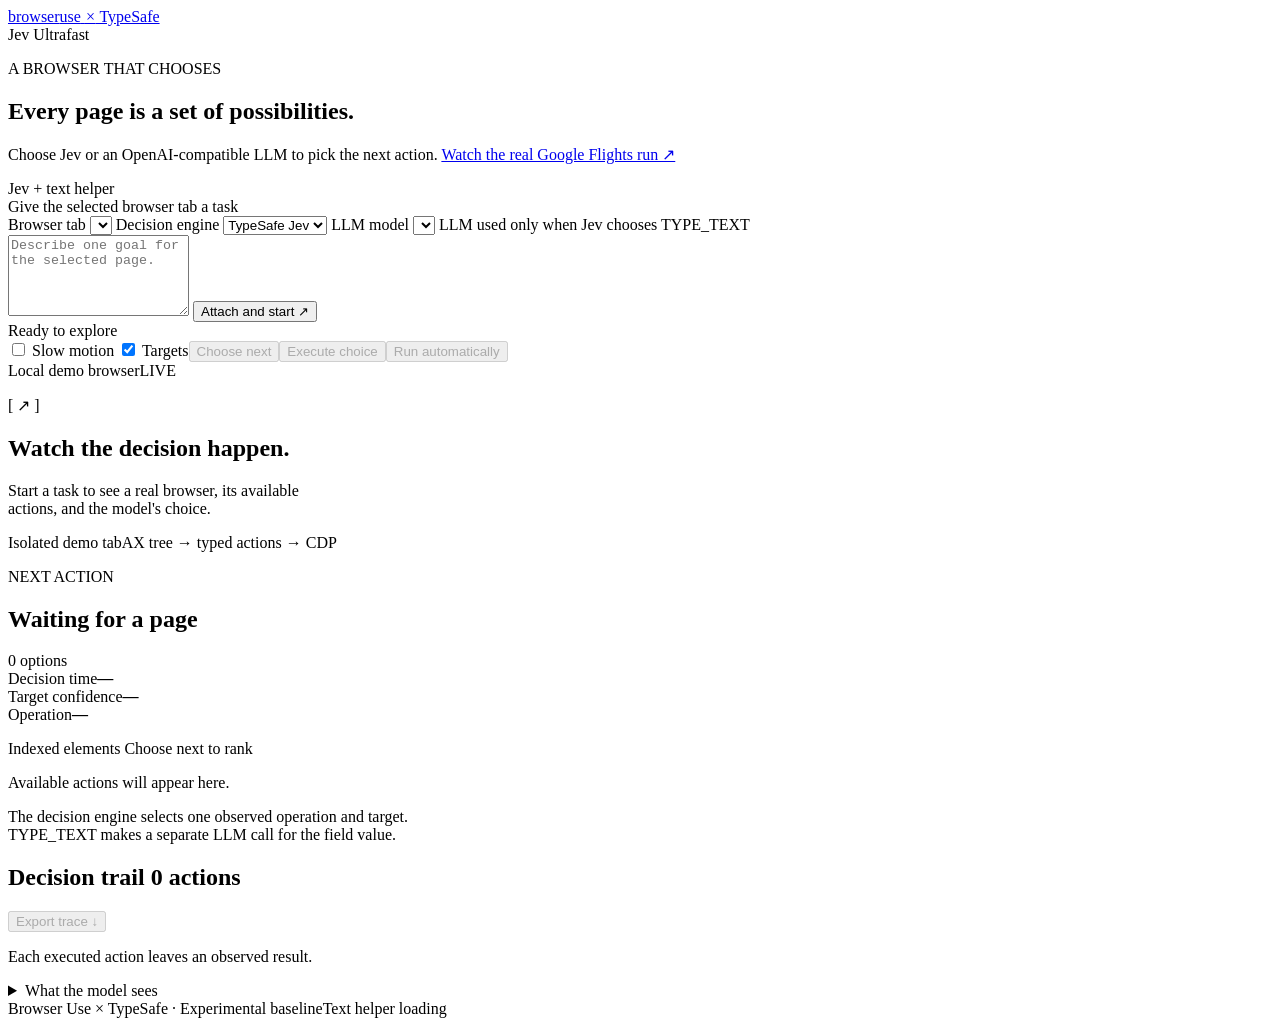
==== jev_ultrafast/static/index.html @ 1cee52d8 "Modified demo" ====
<!doctype html>
<html lang="en">
  <head>
    <meta charset="utf-8" />
    <meta name="viewport" content="width=device-width,initial-scale=1" />
    <meta name="demo-token" content="__TOKEN__" />
    <title>Jev Ultrafast · Browser Use</title>
    <link rel="stylesheet" href="https://rsms.me/inter/inter.css" />
    <link rel="stylesheet" href="/style.css" />
  </head>
  <body>
    <header>
      <a href="/" aria-label="Homepage" class="brand"
        >browser<span>use</span> <i>×</i> TypeSafe</a
      >
      <div class="local"><span class="dot"></span> Jev Ultrafast</div>
    </header>
    <main>
      <section class="intro">
        <div>
          <p class="eyebrow">A BROWSER THAT CHOOSES</p>
          <h1>Every page is a set of possibilities.</h1>
          <p>
            Choose Jev or an OpenAI-compatible LLM to pick the next action.
            <a href="/demo.mp4" target="_blank" rel="noopener">Watch the real Google Flights run ↗</a>
          </p>
        </div>
        <div class="model-tag"><span id="choice-model">Jev</span> <span>+ <span id="text-model-tag">text helper</span></span></div>
      </section>
      <form id="task-form">
        <div class="task-label">
          <label for="goal">Give the selected browser tab a task</label>
        </div>
        <div class="task-options">
          <label>Browser tab <select id="target" name="target" required></select></label>
          <label>Decision engine
            <select id="decision-mode" name="decision-mode" required>
              <option value="jev">TypeSafe Jev</option>
              <option value="llm">Selected LLM</option>
            </select>
          </label>
          <label>LLM model <select id="text-model" name="text-model" required></select></label>
          <span id="model-help">LLM used only when Jev chooses TYPE_TEXT</span>
        </div>
        <div class="task-row">
          <textarea id="goal" name="goal" rows="5" placeholder="Describe one goal for the selected page." required></textarea>
          <button type="submit" id="start" class="primary">
            Attach and start <span>↗</span>
          </button>
        </div>
      </form>
      <div class="toolbar">
        <div class="status">
          <span class="dot" id="status-dot"></span
          ><span id="status" role="status">Ready to explore</span>
        </div>
        <div class="controls"><label class="overlay-control"><input name="pace" id="pace" type="checkbox"> Slow motion</label>
          <label class="overlay-control"
            ><input name="overlays" id="overlays" type="checkbox" checked />
            Targets</label
          ><button type="button" id="choose" disabled>Choose next</button
          ><button type="button" id="execute" disabled>Execute choice</button
          ><button type="button" id="auto" disabled>Run automatically</button
          ><button type="button" id="stop" hidden>Pause</button>
        </div>
      </div>
      <div id="error" role="alert" hidden></div>
      <section class="workspace">
        <div class="browser-panel">
          <div class="browser-bar">
            <div class="traffic"><b></b><b></b><b></b></div>
            <span id="url">Local demo browser</span
            ><span class="live">LIVE</span>
          </div>
          <div class="viewport" id="viewport">
            <div class="empty" id="empty">
              <p class="empty-symbol">[ ↗ ]</p>
              <h2>Watch the decision happen.</h2>
              <p>
                Start a task to see a real browser, its available<br />actions,
                and the model's choice.
              </p>
            </div>
            <img
              id="screenshot"
              alt="Live screenshot of the controlled browser"
              hidden
            />
            <div id="targets"></div>
          </div>
          <div class="browser-footer">
            <span id="page-title">Isolated demo tab</span
            ><span>AX tree → typed actions → CDP</span>
          </div>
        </div>
        <aside>
          <div class="aside-header">
            <div>
              <p class="eyebrow">NEXT ACTION</p>
              <h2 id="choice-title">Waiting for a page</h2>
            </div>
            <span id="action-count">0 options</span>
          </div>
          <div id="plan" class="plan"></div>
          <div class="metrics">
            <div><span>Decision time</span><strong id="latency">—</strong></div>
            <div>
              <span>Target confidence</span><strong id="confidence">—</strong>
            </div>
            <div>
              <span>Operation</span
              ><strong id="completion">—</strong>
            </div>
          </div>
          <div id="operation-choices" class="operation-choices"></div>
          <p class="distribution-label">
            Indexed elements
            <span id="ranking-note">Choose next to rank</span>
          </p>
          <div id="choices" class="choices">
            <p class="muted">Available actions will appear here.</p>
          </div>
          <p class="aside-note">
            The decision engine selects one observed operation and target.<br />TYPE_TEXT makes a separate LLM call for the field value.
          </p>
        </aside>
      </section>
      <section class="trace">
        <div class="trace-heading">
          <h2>Decision trail <span id="step-count">0 actions</span></h2>
          <button type="button" id="download" disabled>Export trace ↓</button>
        </div>
        <div id="history">
          <p class="muted">Each executed action leaves an observed result.</p>
        </div>
      </section>
      <details>
        <summary>What the model sees</summary>
        <pre id="model-state">
Start a demo to inspect its structured state.</pre>
      </details>
      <footer>
        <span>Browser Use × TypeSafe · Experimental baseline</span
        ><span id="helper">Text helper loading</span>
      </footer>
    </main>
    <script type="module" src="/app.js"></script>
  </body>
</html>
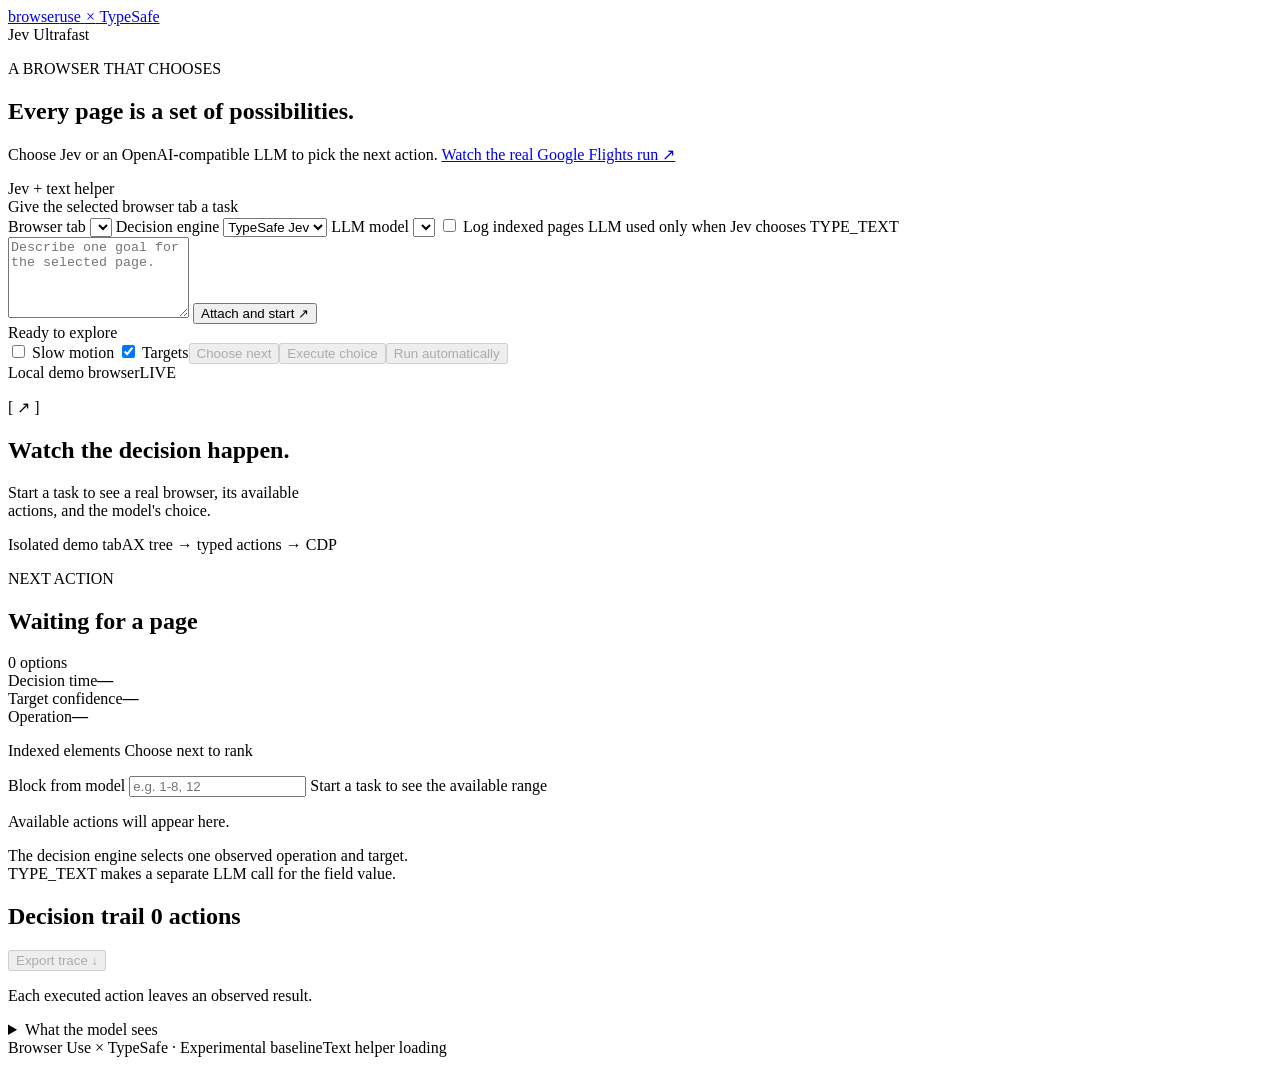
==== commit 50a6ac9c: "added index blocking and logging indexed elements" ====
--- a/jev_ultrafast/static/index.html
+++ b/jev_ultrafast/static/index.html
@@ -40,6 +40,10 @@
             </select>
           </label>
           <label>LLM model <select id="text-model" name="text-model" required></select></label>
+          <label title="Writes page text, indexed elements, and model questions to the server-side log directory">
+            <input name="log-questions" id="log-questions" type="checkbox" />
+            Log indexed pages
+          </label>
           <span id="model-help">LLM used only when Jev chooses TYPE_TEXT</span>
         </div>
         <div class="task-row">
@@ -117,6 +121,11 @@
             Indexed elements
             <span id="ranking-note">Choose next to rank</span>
           </p>
+          <div class="index-filter">
+            <label for="block-range">Block from model</label>
+            <input id="block-range" type="text" inputmode="numeric" placeholder="e.g. 1-8, 12" />
+            <span id="block-hint">Start a task to see the available range</span>
+          </div>
           <div id="choices" class="choices">
             <p class="muted">Available actions will appear here.</p>
           </div>
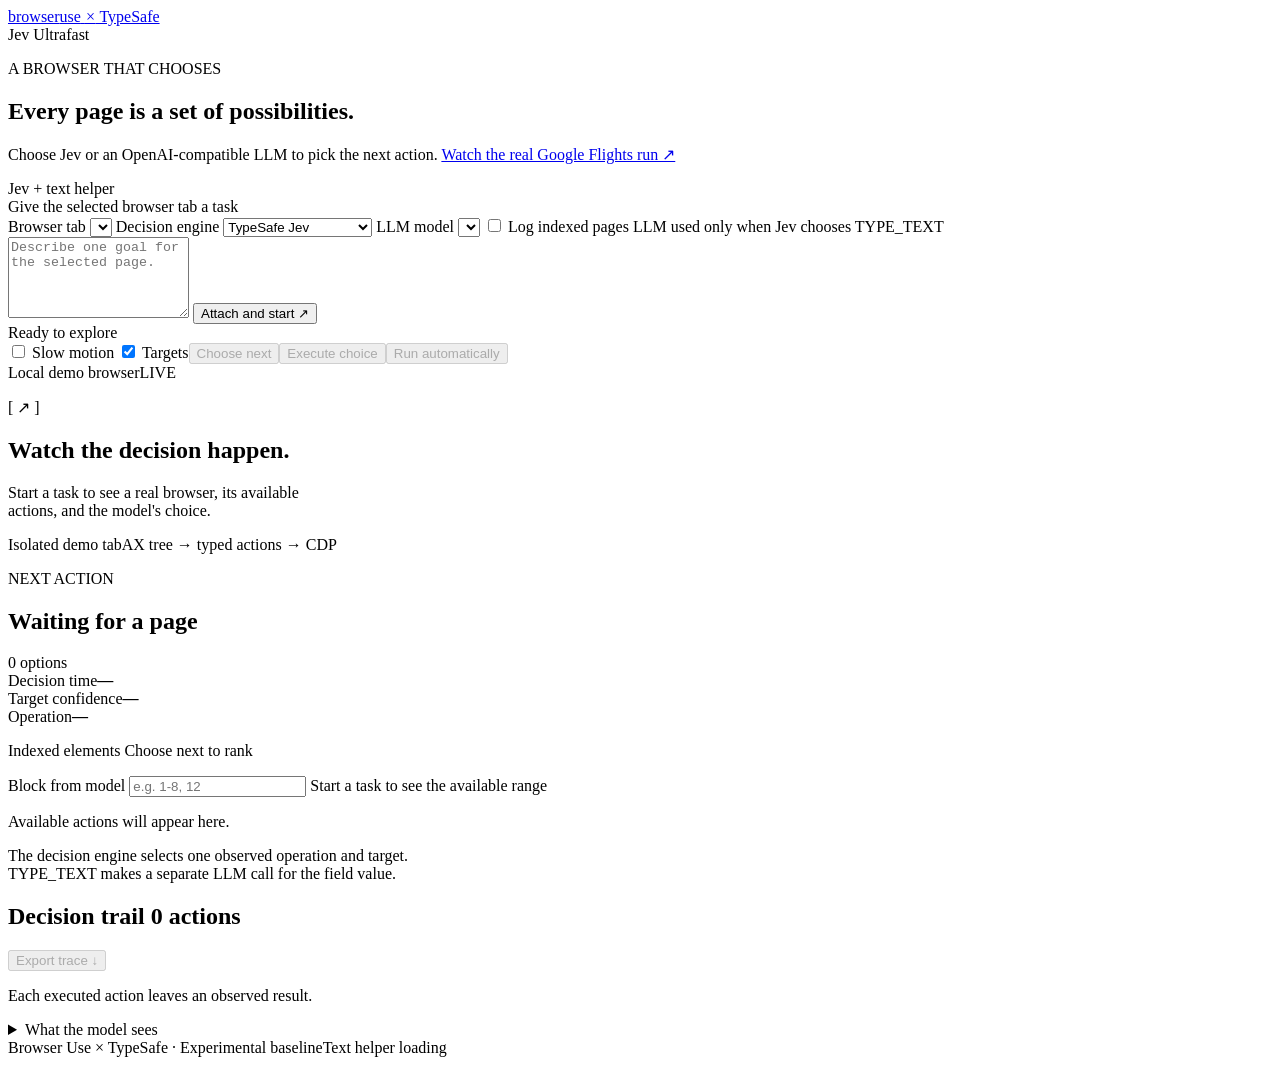
==== commit 4659be34: "Added Fallback mode and cleaned up excute" ====
--- a/jev_ultrafast/static/index.html
+++ b/jev_ultrafast/static/index.html
@@ -36,6 +36,7 @@
           <label>Decision engine
             <select id="decision-mode" name="decision-mode" required>
               <option value="jev">TypeSafe Jev</option>
+              <option value="jev_fallback">Jev with LLM fallback</option>
               <option value="llm">Selected LLM</option>
             </select>
           </label>
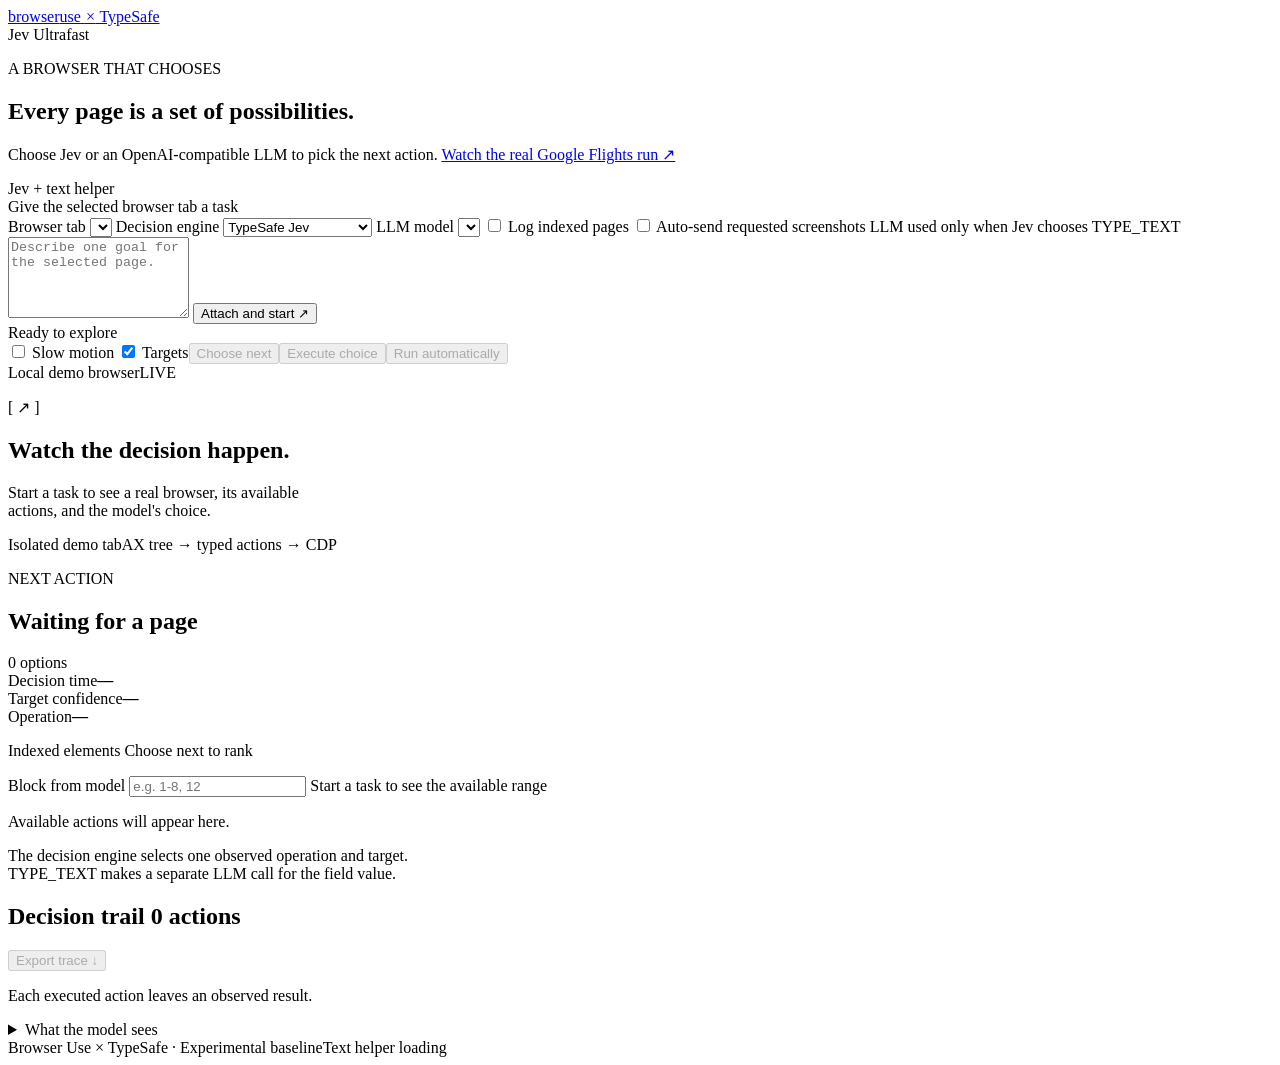
==== commit 21a57740: "Will now send screenshots" ====
--- a/jev_ultrafast/static/index.html
+++ b/jev_ultrafast/static/index.html
@@ -45,6 +45,10 @@
             <input name="log-questions" id="log-questions" type="checkbox" />
             Log indexed pages
           </label>
+          <label title="When disabled, the demo pauses for approval before sending an LLM-requested screenshot">
+            <input name="auto-screenshot" id="auto-screenshot" type="checkbox" />
+            Auto-send requested screenshots
+          </label>
           <span id="model-help">LLM used only when Jev chooses TYPE_TEXT</span>
         </div>
         <div class="task-row">
@@ -65,6 +69,7 @@
             Targets</label
           ><button type="button" id="choose" disabled>Choose next</button
           ><button type="button" id="execute" disabled>Execute choice</button
+          ><button type="button" id="approve-screenshot" hidden>Send screenshot</button
           ><button type="button" id="auto" disabled>Run automatically</button
           ><button type="button" id="stop" hidden>Pause</button>
         </div>
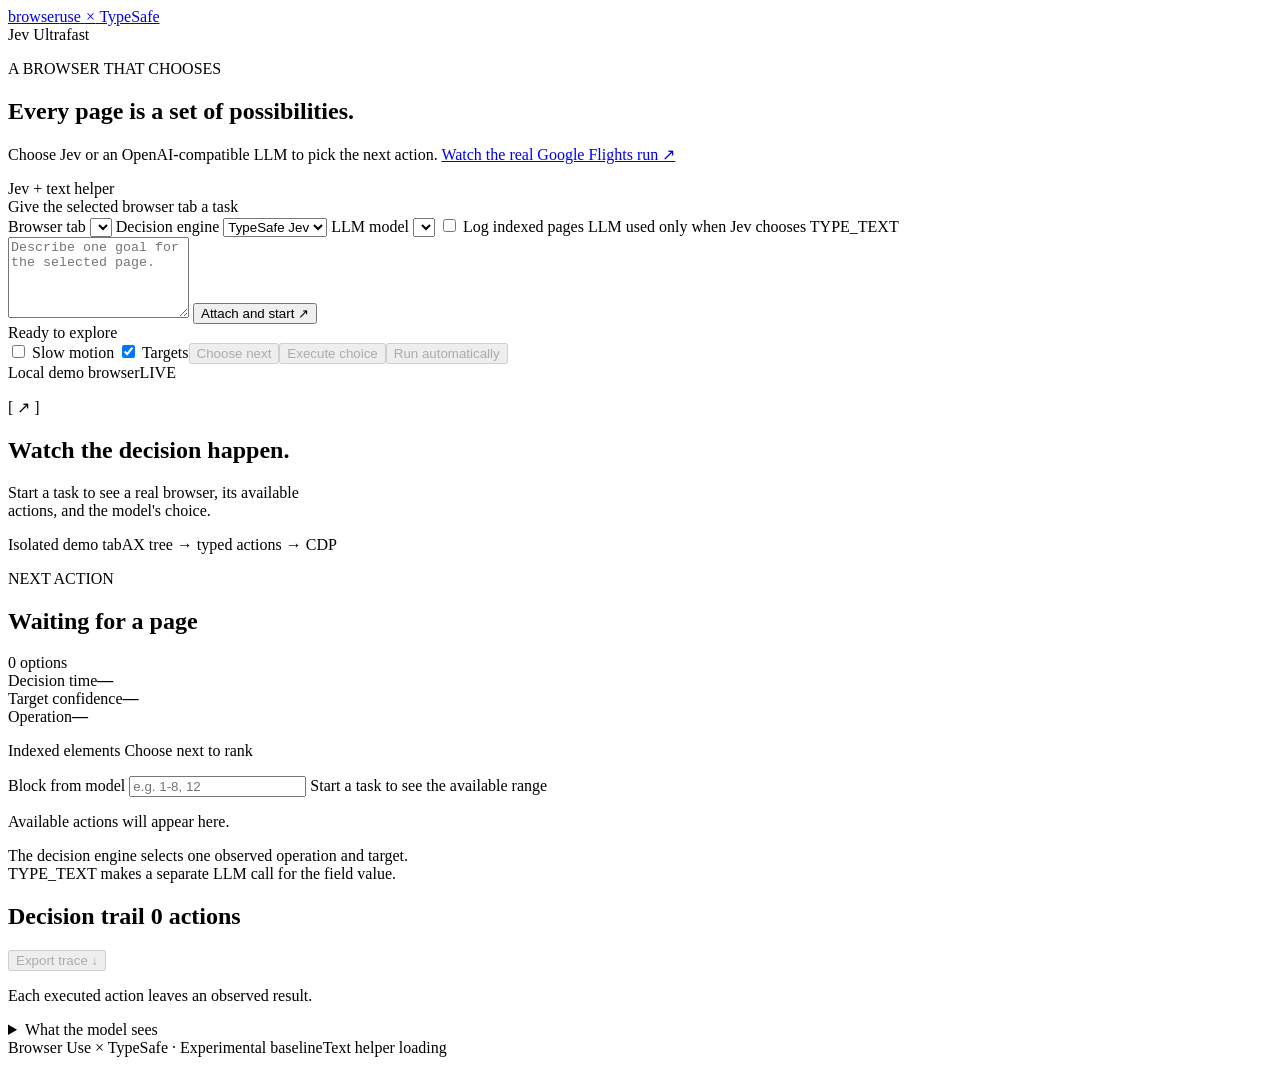
==== commit 7a16e3d3: "Replace LLM fallback and screenshot modes with model capabilities" ====
--- a/jev_ultrafast/static/index.html
+++ b/jev_ultrafast/static/index.html
@@ -36,7 +36,6 @@
           <label>Decision engine
             <select id="decision-mode" name="decision-mode" required>
               <option value="jev">TypeSafe Jev</option>
-              <option value="jev_fallback">Jev with LLM fallback</option>
               <option value="llm">Selected LLM</option>
             </select>
           </label>
@@ -44,10 +43,6 @@
           <label title="Writes page text, indexed elements, and model questions to the server-side log directory">
             <input name="log-questions" id="log-questions" type="checkbox" />
             Log indexed pages
-          </label>
-          <label title="When disabled, the demo pauses for approval before sending an LLM-requested screenshot">
-            <input name="auto-screenshot" id="auto-screenshot" type="checkbox" />
-            Auto-send requested screenshots
           </label>
           <span id="model-help">LLM used only when Jev chooses TYPE_TEXT</span>
         </div>
@@ -69,7 +64,6 @@
             Targets</label
           ><button type="button" id="choose" disabled>Choose next</button
           ><button type="button" id="execute" disabled>Execute choice</button
-          ><button type="button" id="approve-screenshot" hidden>Send screenshot</button
           ><button type="button" id="auto" disabled>Run automatically</button
           ><button type="button" id="stop" hidden>Pause</button>
         </div>
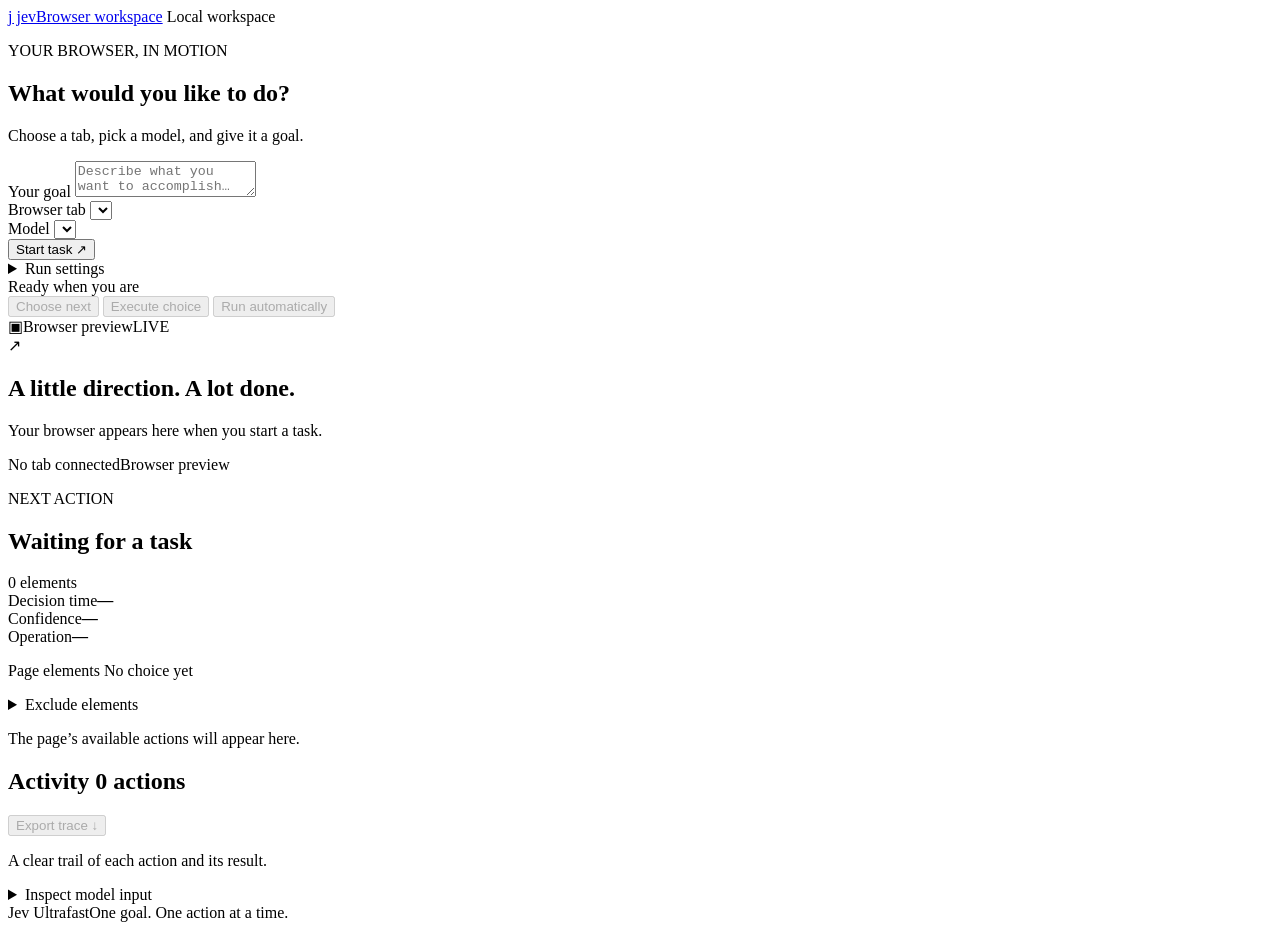
==== commit 847add14: "feat: add quiz memory functionality to track incorrect answers - Implemented QuizMemory class to sto" ====
--- a/jev_ultrafast/static/index.html
+++ b/jev_ultrafast/static/index.html
@@ -4,154 +4,97 @@
     <meta charset="utf-8" />
     <meta name="viewport" content="width=device-width,initial-scale=1" />
     <meta name="demo-token" content="__TOKEN__" />
-    <title>Jev Ultrafast · Browser Use</title>
-    <link rel="stylesheet" href="https://rsms.me/inter/inter.css" />
+    <title>Jev · Browser workspace</title>
     <link rel="stylesheet" href="/style.css" />
   </head>
   <body>
     <header>
-      <a href="/" aria-label="Homepage" class="brand"
-        >browser<span>use</span> <i>×</i> TypeSafe</a
-      >
-      <div class="local"><span class="dot"></span> Jev Ultrafast</div>
+      <a href="/" aria-label="Jev home" class="brand"><span class="brand-mark">j</span> jev<span class="brand-caption">Browser workspace</span></a>
+      <span class="local"><span class="dot"></span> Local workspace</span>
     </header>
     <main>
       <section class="intro">
-        <div>
-          <p class="eyebrow">A BROWSER THAT CHOOSES</p>
-          <h1>Every page is a set of possibilities.</h1>
-          <p>
-            Choose Jev or an OpenAI-compatible LLM to pick the next action.
-            <a href="/demo.mp4" target="_blank" rel="noopener">Watch the real Google Flights run ↗</a>
-          </p>
-        </div>
-        <div class="model-tag"><span id="choice-model">Jev</span> <span>+ <span id="text-model-tag">text helper</span></span></div>
+        <p class="eyebrow">YOUR BROWSER, IN MOTION</p>
+        <h1>What would you like to do?</h1>
+        <p>Choose a tab, pick a model, and give it a goal.</p>
       </section>
       <form id="task-form">
-        <div class="task-label">
-          <label for="goal">Give the selected browser tab a task</label>
+        <label class="sr-only" for="goal">Your goal</label>
+        <textarea id="goal" name="goal" rows="2" placeholder="Describe what you want to accomplish…" required></textarea>
+        <div class="task-options">
+          <div class="picker-field">
+            <label for="target">Browser tab</label>
+            <select id="target" name="target" aria-describedby="tab-detail" required></select>
+            <span id="tab-detail" class="field-detail"></span>
+          </div>
+          <div class="picker-field">
+            <label for="model">Model</label>
+            <select id="model" name="model" aria-describedby="model-detail model-help" required></select>
+            <div id="model-detail" class="capabilities" aria-live="polite"></div>
+          </div>
+          <button type="submit" id="start" class="primary">Start task <span aria-hidden="true">↗</span></button>
         </div>
-        <div class="task-options">
-          <label>Browser tab <select id="target" name="target" required></select></label>
-          <label>Decision engine
-            <select id="decision-mode" name="decision-mode" required>
-              <option value="jev">TypeSafe Jev</option>
-              <option value="llm">Selected LLM</option>
-            </select>
-          </label>
-          <label>LLM model <select id="text-model" name="text-model" required></select></label>
-          <label title="Writes page text, indexed elements, and model questions to the server-side log directory">
-            <input name="log-questions" id="log-questions" type="checkbox" />
-            Log indexed pages
-          </label>
-          <span id="model-help">LLM used only when Jev chooses TYPE_TEXT</span>
-        </div>
-        <div class="task-row">
-          <textarea id="goal" name="goal" rows="5" placeholder="Describe one goal for the selected page." required></textarea>
-          <button type="submit" id="start" class="primary">
-            Attach and start <span>↗</span>
-          </button>
-        </div>
+        <details class="settings">
+          <summary>Run settings</summary>
+          <div class="settings-content">
+            <label><input id="log-questions" name="log-questions" type="checkbox" /> Save execution log</label>
+            <label><input id="pace" name="pace" type="checkbox" /> Slow motion</label>
+            <label><input id="overlays" name="overlays" type="checkbox" checked /> Show targets</label>
+            <p id="model-help"></p>
+          </div>
+        </details>
       </form>
       <div class="toolbar">
-        <div class="status">
-          <span class="dot" id="status-dot"></span
-          ><span id="status" role="status">Ready to explore</span>
-        </div>
-        <div class="controls"><label class="overlay-control"><input name="pace" id="pace" type="checkbox"> Slow motion</label>
-          <label class="overlay-control"
-            ><input name="overlays" id="overlays" type="checkbox" checked />
-            Targets</label
-          ><button type="button" id="choose" disabled>Choose next</button
-          ><button type="button" id="execute" disabled>Execute choice</button
-          ><button type="button" id="auto" disabled>Run automatically</button
-          ><button type="button" id="stop" hidden>Pause</button>
+        <div class="status"><span class="dot" id="status-dot"></span><span id="status" role="status">Ready when you are</span></div>
+        <div class="controls">
+          <button type="button" id="choose" disabled>Choose next</button>
+          <button type="button" id="execute" disabled>Execute choice</button>
+          <button type="button" id="auto" class="primary" disabled>Run automatically</button>
+          <button type="button" id="stop" hidden>Pause</button>
         </div>
       </div>
       <div id="error" role="alert" hidden></div>
-      <section class="workspace">
+      <section class="workspace" aria-label="Browser and actions">
         <div class="browser-panel">
-          <div class="browser-bar">
-            <div class="traffic"><b></b><b></b><b></b></div>
-            <span id="url">Local demo browser</span
-            ><span class="live">LIVE</span>
-          </div>
+          <div class="browser-bar"><span class="browser-icon" aria-hidden="true">▣</span><span id="url">Browser preview</span><span class="live">LIVE</span></div>
           <div class="viewport" id="viewport">
             <div class="empty" id="empty">
-              <p class="empty-symbol">[ ↗ ]</p>
-              <h2>Watch the decision happen.</h2>
-              <p>
-                Start a task to see a real browser, its available<br />actions,
-                and the model's choice.
-              </p>
+              <div class="empty-symbol" aria-hidden="true">↗</div>
+              <h2>A little direction. A lot done.</h2>
+              <p>Your browser appears here when you start a task.</p>
             </div>
-            <img
-              id="screenshot"
-              alt="Live screenshot of the controlled browser"
-              hidden
-            />
+            <img id="screenshot" alt="Current browser page" hidden />
             <div id="targets"></div>
           </div>
-          <div class="browser-footer">
-            <span id="page-title">Isolated demo tab</span
-            ><span>AX tree → typed actions → CDP</span>
-          </div>
+          <div class="browser-footer"><span id="page-title">No tab connected</span><span>Browser preview</span></div>
         </div>
-        <aside>
-          <div class="aside-header">
-            <div>
-              <p class="eyebrow">NEXT ACTION</p>
-              <h2 id="choice-title">Waiting for a page</h2>
-            </div>
-            <span id="action-count">0 options</span>
-          </div>
-          <div id="plan" class="plan"></div>
+        <aside aria-label="Next action">
+          <div class="aside-header"><div><p class="eyebrow">NEXT ACTION</p><h2 id="choice-title">Waiting for a task</h2></div><span id="action-count">0 elements</span></div>
+          <div id="plan" hidden></div>
           <div class="metrics">
             <div><span>Decision time</span><strong id="latency">—</strong></div>
-            <div>
-              <span>Target confidence</span><strong id="confidence">—</strong>
-            </div>
-            <div>
-              <span>Operation</span
-              ><strong id="completion">—</strong>
-            </div>
+            <div><span>Confidence</span><strong id="confidence">—</strong></div>
+            <div><span>Operation</span><strong id="completion">—</strong></div>
           </div>
           <div id="operation-choices" class="operation-choices"></div>
-          <p class="distribution-label">
-            Indexed elements
-            <span id="ranking-note">Choose next to rank</span>
-          </p>
-          <div class="index-filter">
-            <label for="block-range">Block from model</label>
-            <input id="block-range" type="text" inputmode="numeric" placeholder="e.g. 1-8, 12" />
-            <span id="block-hint">Start a task to see the available range</span>
-          </div>
-          <div id="choices" class="choices">
-            <p class="muted">Available actions will appear here.</p>
-          </div>
-          <p class="aside-note">
-            The decision engine selects one observed operation and target.<br />TYPE_TEXT makes a separate LLM call for the field value.
-          </p>
+          <p class="distribution-label">Page elements <span id="ranking-note">No choice yet</span></p>
+          <details class="element-settings">
+            <summary>Exclude elements</summary>
+            <div class="index-filter">
+              <label for="block-range">Element numbers</label>
+              <input id="block-range" type="text" inputmode="numeric" placeholder="e.g. 1–8, 12" />
+              <span id="block-hint">Start a task to see the available range</span>
+            </div>
+          </details>
+          <div id="choices" class="choices"><p class="muted">The page’s available actions will appear here.</p></div>
         </aside>
       </section>
       <section class="trace">
-        <div class="trace-heading">
-          <h2>Decision trail <span id="step-count">0 actions</span></h2>
-          <button type="button" id="download" disabled>Export trace ↓</button>
-        </div>
-        <div id="history">
-          <p class="muted">Each executed action leaves an observed result.</p>
-        </div>
+        <div class="trace-heading"><h2>Activity <span id="step-count">0 actions</span></h2><button type="button" id="download" disabled>Export trace ↓</button></div>
+        <div id="history"><p class="muted">A clear trail of each action and its result.</p></div>
       </section>
-      <details>
-        <summary>What the model sees</summary>
-        <pre id="model-state">
-Start a demo to inspect its structured state.</pre>
-      </details>
-      <footer>
-        <span>Browser Use × TypeSafe · Experimental baseline</span
-        ><span id="helper">Text helper loading</span>
-      </footer>
+      <details class="model-inspector"><summary>Inspect model input</summary><pre id="model-state">Start a task to inspect the model input.</pre></details>
+      <footer><span>Jev Ultrafast</span><span>One goal. One action at a time.</span></footer>
     </main>
     <script type="module" src="/app.js"></script>
   </body>
